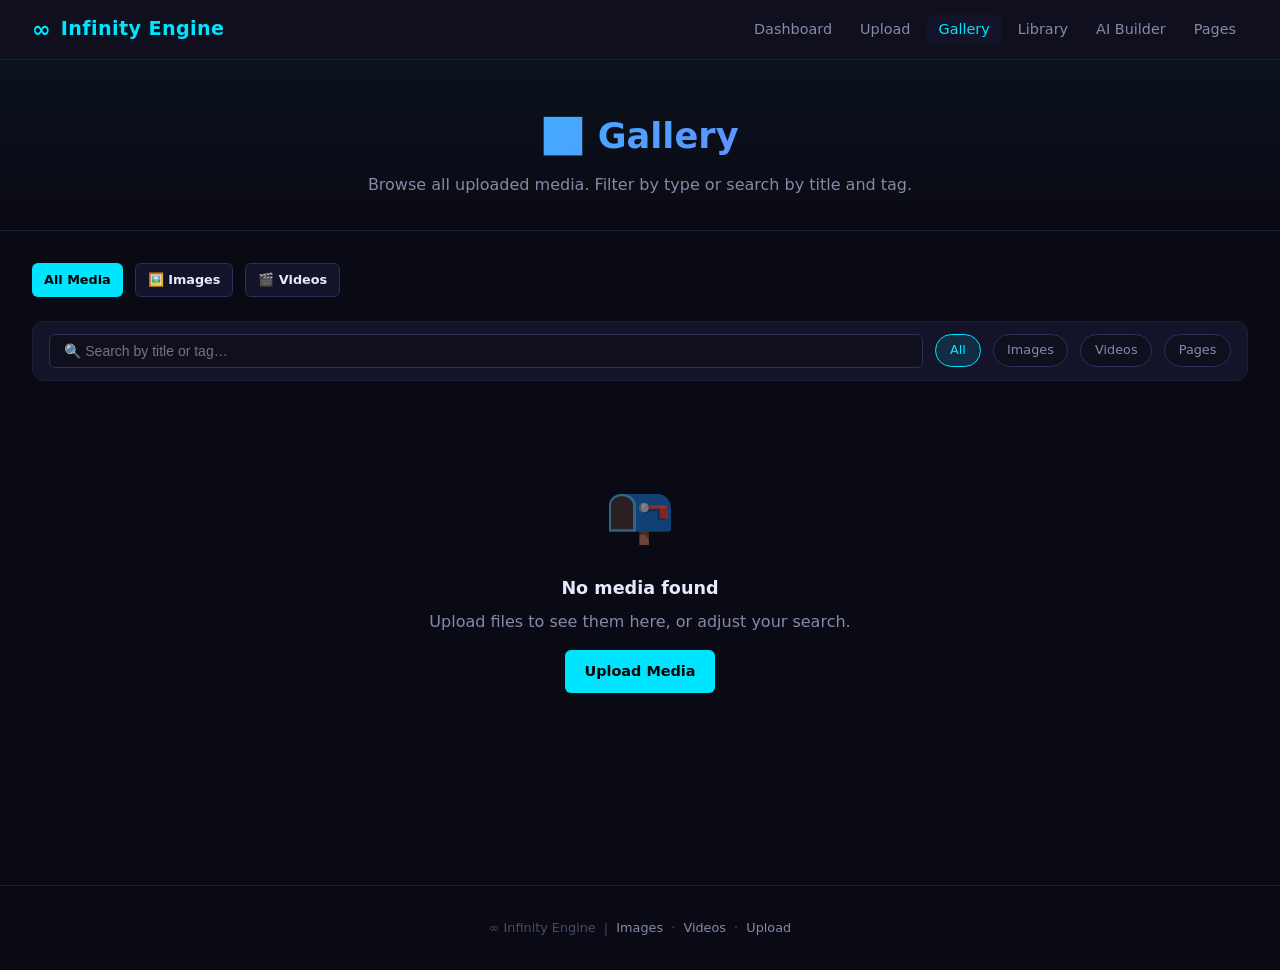
==== gallery/index.html @ b8942f6b "Implement Infinity Media & Page Hosting Engine Co-authored-by: www-infinity <267207412+www-infinity@" ====
<!DOCTYPE html>
<html lang="en">
<head>
  <meta charset="UTF-8">
  <meta name="viewport" content="width=device-width, initial-scale=1.0">
  <title>Gallery — Infinity Engine</title>
  <meta name="description" content="Browse all uploaded media: images, videos, AI art, and project galleries.">
  <link rel="stylesheet" href="/css/infinity.css">
</head>
<body data-page="gallery" data-filter="all">

  <nav>
    <a href="/index.html" class="nav-brand"><span class="logo-icon">∞</span> Infinity Engine</a>
    <ul class="nav-links">
      <li><a href="/index.html">Dashboard</a></li>
      <li><a href="/upload.html">Upload</a></li>
      <li><a href="/gallery/index.html" class="active">Gallery</a></li>
      <li><a href="/library/index.html">Library</a></li>
      <li><a href="/builder.html">AI Builder</a></li>
      <li><a href="/pages/">Pages</a></li>
    </ul>
  </nav>

  <div class="page-header">
    <h1>🖼️ Gallery</h1>
    <p>Browse all uploaded media. Filter by type or search by title and tag.</p>
  </div>

  <main>

    <!-- Section nav -->
    <div style="display:flex;gap:0.75rem;flex-wrap:wrap;margin-bottom:1.5rem">
      <a href="/gallery/index.html" class="btn btn-primary btn-sm">All Media</a>
      <a href="/gallery/images.html" class="btn btn-secondary btn-sm">🖼️ Images</a>
      <a href="/gallery/videos.html" class="btn btn-secondary btn-sm">🎬 Videos</a>
    </div>

    <!-- Filter bar -->
    <div class="filter-bar">
      <input type="search" id="gallery-search" placeholder="🔍 Search by title or tag…">
      <span class="filter-tag active" data-filter="all">All</span>
      <span class="filter-tag" data-filter="image">Images</span>
      <span class="filter-tag" data-filter="video">Videos</span>
      <span class="filter-tag" data-filter="html">Pages</span>
    </div>

    <!-- Gallery Grid -->
    <div class="card-grid" id="gallery-grid">
      <div class="empty-state" style="grid-column:1/-1">
        <span class="empty-icon">📭</span>
        <h3>No media yet</h3>
        <p>Upload files to see them here.</p>
        <a href="/upload.html" class="btn btn-primary" style="margin-top:1rem">Upload Media</a>
      </div>
    </div>

  </main>

  <footer>
    <p>∞ Infinity Engine &nbsp;|&nbsp; <a href="/gallery/images.html">Images</a> &nbsp;·&nbsp; <a href="/gallery/videos.html">Videos</a> &nbsp;·&nbsp; <a href="/upload.html">Upload</a></p>
  </footer>

  <div id="toast"></div>
  <script src="/js/infinity.js"></script>
</body>
</html>
---- css/infinity.css ----
/* Infinity Media & Page Hosting Engine — Shared Styles */

:root {
  --bg-primary: #0a0a14;
  --bg-secondary: #0f0f1e;
  --bg-card: #13132a;
  --bg-card-hover: #1a1a38;
  --accent-cyan: #00e5ff;
  --accent-purple: #a259ff;
  --accent-green: #00ff88;
  --accent-orange: #ff6b35;
  --accent-yellow: #ffd700;
  --text-primary: #e8e8ff;
  --text-secondary: #8888aa;
  --text-muted: #4a4a6a;
  --border: #1e1e3a;
  --border-bright: #2e2e5a;
  --status-approved: #00ff88;
  --status-review: #ffd700;
  --status-blocked: #ff4455;
  --shadow-glow-cyan: 0 0 20px rgba(0,229,255,0.2);
  --shadow-glow-purple: 0 0 20px rgba(162,89,255,0.2);
  --radius: 12px;
  --radius-sm: 6px;
  --transition: 0.2s ease;
}

* {
  margin: 0;
  padding: 0;
  box-sizing: border-box;
}

body {
  background: var(--bg-primary);
  color: var(--text-primary);
  font-family: 'Segoe UI', system-ui, -apple-system, sans-serif;
  min-height: 100vh;
  line-height: 1.6;
}

/* ── Navigation ── */
nav {
  background: var(--bg-secondary);
  border-bottom: 1px solid var(--border);
  padding: 0 2rem;
  position: sticky;
  top: 0;
  z-index: 100;
  display: flex;
  align-items: center;
  justify-content: space-between;
  height: 60px;
}

.nav-brand {
  display: flex;
  align-items: center;
  gap: 0.6rem;
  text-decoration: none;
  font-size: 1.2rem;
  font-weight: 700;
  color: var(--accent-cyan);
  letter-spacing: 0.02em;
}

.nav-brand .logo-icon {
  font-size: 1.4rem;
}

.nav-links {
  display: flex;
  gap: 0.25rem;
  list-style: none;
  flex-wrap: wrap;
}

.nav-links a {
  color: var(--text-secondary);
  text-decoration: none;
  padding: 0.4rem 0.75rem;
  border-radius: var(--radius-sm);
  font-size: 0.9rem;
  transition: color var(--transition), background var(--transition);
}

.nav-links a:hover,
.nav-links a.active {
  color: var(--text-primary);
  background: var(--bg-card);
}

.nav-links a.active {
  color: var(--accent-cyan);
}

/* ── Page Header ── */
.page-header {
  padding: 3rem 2rem 2rem;
  text-align: center;
  border-bottom: 1px solid var(--border);
  background: linear-gradient(180deg, rgba(0,229,255,0.04) 0%, transparent 100%);
}

.page-header h1 {
  font-size: 2.2rem;
  font-weight: 800;
  background: linear-gradient(135deg, var(--accent-cyan), var(--accent-purple));
  -webkit-background-clip: text;
  -webkit-text-fill-color: transparent;
  background-clip: text;
  margin-bottom: 0.5rem;
}

.page-header p {
  color: var(--text-secondary);
  font-size: 1rem;
  max-width: 600px;
  margin: 0 auto;
}

/* ── Main Content ── */
main {
  max-width: 1280px;
  margin: 0 auto;
  padding: 2rem;
}

/* ── Stats Row ── */
.stats-row {
  display: grid;
  grid-template-columns: repeat(auto-fit, minmax(150px, 1fr));
  gap: 1rem;
  margin-bottom: 2rem;
}

.stat-card {
  background: var(--bg-card);
  border: 1px solid var(--border);
  border-radius: var(--radius);
  padding: 1.25rem;
  text-align: center;
  transition: border-color var(--transition), box-shadow var(--transition);
}

.stat-card:hover {
  border-color: var(--accent-cyan);
  box-shadow: var(--shadow-glow-cyan);
}

.stat-card .stat-number {
  font-size: 2rem;
  font-weight: 800;
  color: var(--accent-cyan);
  display: block;
}

.stat-card .stat-label {
  font-size: 0.8rem;
  color: var(--text-secondary);
  text-transform: uppercase;
  letter-spacing: 0.08em;
  margin-top: 0.25rem;
}

/* ── Section Headers ── */
.section-header {
  display: flex;
  align-items: center;
  justify-content: space-between;
  margin-bottom: 1.25rem;
  padding-bottom: 0.75rem;
  border-bottom: 1px solid var(--border);
}

.section-header h2 {
  font-size: 1.1rem;
  font-weight: 600;
  color: var(--text-primary);
  display: flex;
  align-items: center;
  gap: 0.5rem;
}

.section-header a {
  font-size: 0.85rem;
  color: var(--accent-cyan);
  text-decoration: none;
  transition: opacity var(--transition);
}

.section-header a:hover {
  opacity: 0.8;
}

/* ── Cards Grid ── */
.card-grid {
  display: grid;
  grid-template-columns: repeat(auto-fill, minmax(220px, 1fr));
  gap: 1rem;
  margin-bottom: 2rem;
}

.media-card {
  background: var(--bg-card);
  border: 1px solid var(--border);
  border-radius: var(--radius);
  overflow: hidden;
  transition: border-color var(--transition), transform var(--transition), box-shadow var(--transition);
  cursor: pointer;
}

.media-card:hover {
  border-color: var(--accent-purple);
  transform: translateY(-2px);
  box-shadow: var(--shadow-glow-purple);
}

.media-card .card-thumb {
  width: 100%;
  aspect-ratio: 16/9;
  background: var(--bg-secondary);
  display: flex;
  align-items: center;
  justify-content: center;
  font-size: 2.5rem;
  border-bottom: 1px solid var(--border);
  overflow: hidden;
}

.media-card .card-thumb img,
.media-card .card-thumb video {
  width: 100%;
  height: 100%;
  object-fit: cover;
}

.media-card .card-body {
  padding: 0.75rem;
}

.media-card .card-title {
  font-size: 0.9rem;
  font-weight: 600;
  color: var(--text-primary);
  white-space: nowrap;
  overflow: hidden;
  text-overflow: ellipsis;
  margin-bottom: 0.25rem;
}

.media-card .card-meta {
  font-size: 0.75rem;
  color: var(--text-secondary);
  display: flex;
  justify-content: space-between;
  align-items: center;
}

/* ── Status Badges ── */
.badge {
  display: inline-flex;
  align-items: center;
  gap: 0.3rem;
  padding: 0.15rem 0.5rem;
  border-radius: 999px;
  font-size: 0.7rem;
  font-weight: 600;
  text-transform: uppercase;
  letter-spacing: 0.05em;
}

.badge-approved {
  background: rgba(0,255,136,0.15);
  color: var(--status-approved);
  border: 1px solid rgba(0,255,136,0.3);
}

.badge-review {
  background: rgba(255,215,0,0.15);
  color: var(--status-review);
  border: 1px solid rgba(255,215,0,0.3);
}

.badge-blocked {
  background: rgba(255,68,85,0.15);
  color: var(--status-blocked);
  border: 1px solid rgba(255,68,85,0.3);
}

/* ── Feature Cards ── */
.feature-grid {
  display: grid;
  grid-template-columns: repeat(auto-fit, minmax(280px, 1fr));
  gap: 1.25rem;
  margin-bottom: 2rem;
}

.feature-card {
  background: var(--bg-card);
  border: 1px solid var(--border);
  border-radius: var(--radius);
  padding: 1.5rem;
  text-decoration: none;
  color: inherit;
  transition: border-color var(--transition), transform var(--transition), box-shadow var(--transition);
  display: block;
}

.feature-card:hover {
  border-color: var(--accent-cyan);
  transform: translateY(-2px);
  box-shadow: var(--shadow-glow-cyan);
}

.feature-card .feature-icon {
  font-size: 2rem;
  margin-bottom: 0.75rem;
  display: block;
}

.feature-card h3 {
  font-size: 1rem;
  font-weight: 700;
  color: var(--text-primary);
  margin-bottom: 0.4rem;
}

.feature-card p {
  font-size: 0.85rem;
  color: var(--text-secondary);
  line-height: 1.5;
}

/* ── Upload Form ── */
.upload-zone {
  border: 2px dashed var(--border-bright);
  border-radius: var(--radius);
  padding: 3rem 2rem;
  text-align: center;
  background: var(--bg-card);
  transition: border-color var(--transition), background var(--transition);
  cursor: pointer;
  margin-bottom: 1.5rem;
}

.upload-zone.dragover,
.upload-zone:hover {
  border-color: var(--accent-cyan);
  background: rgba(0,229,255,0.04);
}

.upload-zone .upload-icon {
  font-size: 3rem;
  margin-bottom: 1rem;
  color: var(--accent-cyan);
  display: block;
}

.upload-zone h3 {
  font-size: 1.1rem;
  margin-bottom: 0.4rem;
}

.upload-zone p {
  color: var(--text-secondary);
  font-size: 0.875rem;
}

/* ── Forms ── */
.form-group {
  margin-bottom: 1.25rem;
}

.form-label {
  display: block;
  font-size: 0.875rem;
  font-weight: 500;
  color: var(--text-secondary);
  margin-bottom: 0.4rem;
}

.form-input,
.form-select,
.form-textarea {
  width: 100%;
  background: var(--bg-secondary);
  border: 1px solid var(--border-bright);
  border-radius: var(--radius-sm);
  padding: 0.6rem 0.9rem;
  color: var(--text-primary);
  font-size: 0.9rem;
  transition: border-color var(--transition);
}

.form-input:focus,
.form-select:focus,
.form-textarea:focus {
  outline: none;
  border-color: var(--accent-cyan);
  box-shadow: 0 0 0 2px rgba(0,229,255,0.12);
}

.form-select option {
  background: var(--bg-secondary);
}

.form-textarea {
  resize: vertical;
  min-height: 80px;
  font-family: inherit;
}

/* ── Buttons ── */
.btn {
  display: inline-flex;
  align-items: center;
  gap: 0.4rem;
  padding: 0.6rem 1.25rem;
  border-radius: var(--radius-sm);
  font-size: 0.9rem;
  font-weight: 600;
  border: none;
  cursor: pointer;
  text-decoration: none;
  transition: all var(--transition);
}

.btn-primary {
  background: var(--accent-cyan);
  color: #000;
}

.btn-primary:hover {
  background: #33eeff;
  box-shadow: 0 0 16px rgba(0,229,255,0.4);
}

.btn-secondary {
  background: var(--bg-card);
  color: var(--text-primary);
  border: 1px solid var(--border-bright);
}

.btn-secondary:hover {
  border-color: var(--accent-cyan);
  color: var(--accent-cyan);
}

.btn-purple {
  background: var(--accent-purple);
  color: #fff;
}

.btn-purple:hover {
  background: #b46fff;
  box-shadow: 0 0 16px rgba(162,89,255,0.4);
}

.btn-sm {
  padding: 0.35rem 0.75rem;
  font-size: 0.8rem;
}

/* ── Filter Bar ── */
.filter-bar {
  display: flex;
  gap: 0.75rem;
  align-items: center;
  flex-wrap: wrap;
  margin-bottom: 1.5rem;
  padding: 0.75rem 1rem;
  background: var(--bg-card);
  border: 1px solid var(--border);
  border-radius: var(--radius);
}

.filter-bar input[type="search"] {
  flex: 1;
  min-width: 180px;
  background: var(--bg-secondary);
  border: 1px solid var(--border-bright);
  border-radius: var(--radius-sm);
  padding: 0.5rem 0.9rem;
  color: var(--text-primary);
  font-size: 0.875rem;
}

.filter-bar input[type="search"]:focus {
  outline: none;
  border-color: var(--accent-cyan);
}

.filter-tag {
  padding: 0.35rem 0.85rem;
  border-radius: 999px;
  font-size: 0.8rem;
  background: var(--bg-secondary);
  border: 1px solid var(--border-bright);
  color: var(--text-secondary);
  cursor: pointer;
  transition: all var(--transition);
  white-space: nowrap;
}

.filter-tag:hover,
.filter-tag.active {
  background: rgba(0,229,255,0.12);
  border-color: var(--accent-cyan);
  color: var(--accent-cyan);
}

/* ── Metadata Table ── */
.meta-table {
  width: 100%;
  border-collapse: collapse;
  font-size: 0.85rem;
  margin-bottom: 2rem;
}

.meta-table th {
  text-align: left;
  padding: 0.6rem 1rem;
  background: var(--bg-card);
  color: var(--text-secondary);
  font-weight: 500;
  font-size: 0.75rem;
  text-transform: uppercase;
  letter-spacing: 0.07em;
  border-bottom: 1px solid var(--border);
}

.meta-table td {
  padding: 0.7rem 1rem;
  border-bottom: 1px solid var(--border);
  color: var(--text-primary);
  font-family: 'Courier New', monospace;
}

.meta-table tr:hover td {
  background: var(--bg-card);
}

/* ── Hero Banner ── */
.hero {
  padding: 5rem 2rem 3rem;
  text-align: center;
  position: relative;
  overflow: hidden;
}

.hero::before {
  content: '';
  position: absolute;
  inset: 0;
  background: radial-gradient(ellipse 80% 60% at 50% 0%, rgba(0,229,255,0.08) 0%, transparent 70%);
  pointer-events: none;
}

.hero h1 {
  font-size: clamp(2rem, 5vw, 3.5rem);
  font-weight: 900;
  background: linear-gradient(135deg, var(--accent-cyan) 0%, var(--accent-purple) 60%, var(--accent-green) 100%);
  -webkit-background-clip: text;
  -webkit-text-fill-color: transparent;
  background-clip: text;
  margin-bottom: 1rem;
  line-height: 1.15;
}

.hero p {
  color: var(--text-secondary);
  font-size: 1.1rem;
  max-width: 640px;
  margin: 0 auto 2rem;
}

.hero-actions {
  display: flex;
  gap: 1rem;
  justify-content: center;
  flex-wrap: wrap;
}

/* ── Empty State ── */
.empty-state {
  text-align: center;
  padding: 4rem 2rem;
  color: var(--text-secondary);
}

.empty-state .empty-icon {
  font-size: 3.5rem;
  margin-bottom: 1rem;
  display: block;
  opacity: 0.5;
}

.empty-state h3 {
  font-size: 1.1rem;
  color: var(--text-primary);
  margin-bottom: 0.4rem;
}

/* ── Notification Toast ── */
#toast {
  position: fixed;
  bottom: 1.5rem;
  right: 1.5rem;
  background: var(--bg-card);
  border: 1px solid var(--accent-green);
  color: var(--accent-green);
  padding: 0.75rem 1.25rem;
  border-radius: var(--radius);
  font-size: 0.9rem;
  font-weight: 500;
  box-shadow: 0 4px 20px rgba(0,0,0,0.5);
  transform: translateY(8px);
  opacity: 0;
  transition: all 0.3s ease;
  pointer-events: none;
  z-index: 9999;
}

#toast.show {
  transform: translateY(0);
  opacity: 1;
}

/* ── Footer ── */
footer {
  margin-top: 4rem;
  padding: 2rem;
  text-align: center;
  border-top: 1px solid var(--border);
  color: var(--text-muted);
  font-size: 0.8rem;
}

footer a {
  color: var(--text-secondary);
  text-decoration: none;
}

footer a:hover {
  color: var(--accent-cyan);
}

/* ── Responsive ── */
@media (max-width: 768px) {
  nav {
    padding: 0 1rem;
    flex-direction: column;
    height: auto;
    padding: 0.75rem 1rem;
    gap: 0.5rem;
  }

  .nav-links {
    gap: 0.1rem;
    justify-content: center;
  }

  .page-header h1 {
    font-size: 1.6rem;
  }

  main {
    padding: 1rem;
  }

  .hero {
    padding: 3rem 1rem 2rem;
  }
}
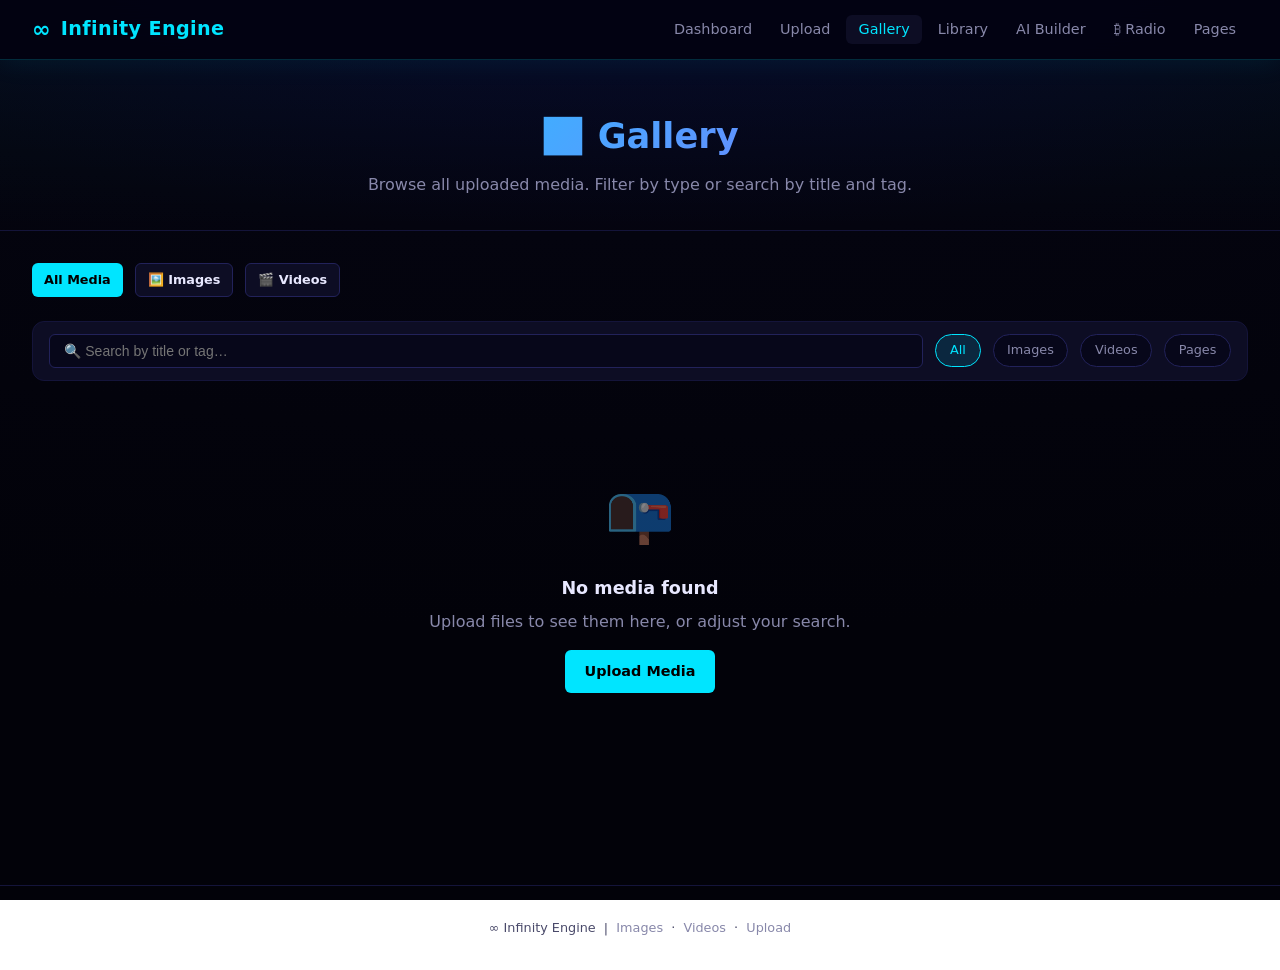
==== commit 5e374da0: "feat: overhaul builder page, add Bitcoin Radio, hamburger nav, verbose build log, admin device ID Co" ====
--- a/gallery/index.html
+++ b/gallery/index.html
@@ -5,19 +5,23 @@
   <meta name="viewport" content="width=device-width, initial-scale=1.0">
   <title>Gallery — Infinity Engine</title>
   <meta name="description" content="Browse all uploaded media: images, videos, AI art, and project galleries.">
-  <link rel="stylesheet" href="/css/infinity.css">
+  <link rel="stylesheet" href="../css/infinity.css">
 </head>
 <body data-page="gallery" data-filter="all">
 
   <nav>
-    <a href="/index.html" class="nav-brand"><span class="logo-icon">∞</span> Infinity Engine</a>
-    <ul class="nav-links">
-      <li><a href="/index.html">Dashboard</a></li>
-      <li><a href="/upload.html">Upload</a></li>
-      <li><a href="/gallery/index.html" class="active">Gallery</a></li>
-      <li><a href="/library/index.html">Library</a></li>
-      <li><a href="/builder.html">AI Builder</a></li>
-      <li><a href="/pages/">Pages</a></li>
+    <a href="../index.html" class="nav-brand"><span class="logo-icon">∞</span> Infinity Engine</a>
+    <button class="nav-hamburger" id="nav-toggle" aria-label="Toggle menu" aria-expanded="false">
+      <span></span><span></span><span></span>
+    </button>
+    <ul class="nav-links" id="nav-links">
+      <li><a href="../index.html">Dashboard</a></li>
+      <li><a href="../upload.html">Upload</a></li>
+      <li><a href="../gallery/index.html" class="active">Gallery</a></li>
+      <li><a href="../library/index.html">Library</a></li>
+      <li><a href="../builder.html">AI Builder</a></li>
+      <li><a href="../bitcoin-radio.html">₿ Radio</a></li>
+      <li><a href="../pages/">Pages</a></li>
     </ul>
   </nav>
 
@@ -30,9 +34,9 @@
 
     <!-- Section nav -->
     <div style="display:flex;gap:0.75rem;flex-wrap:wrap;margin-bottom:1.5rem">
-      <a href="/gallery/index.html" class="btn btn-primary btn-sm">All Media</a>
-      <a href="/gallery/images.html" class="btn btn-secondary btn-sm">🖼️ Images</a>
-      <a href="/gallery/videos.html" class="btn btn-secondary btn-sm">🎬 Videos</a>
+      <a href="../gallery/index.html" class="btn btn-primary btn-sm">All Media</a>
+      <a href="../gallery/images.html" class="btn btn-secondary btn-sm">🖼️ Images</a>
+      <a href="../gallery/videos.html" class="btn btn-secondary btn-sm">🎬 Videos</a>
     </div>
 
     <!-- Filter bar -->
@@ -50,17 +54,17 @@
         <span class="empty-icon">📭</span>
         <h3>No media yet</h3>
         <p>Upload files to see them here.</p>
-        <a href="/upload.html" class="btn btn-primary" style="margin-top:1rem">Upload Media</a>
+        <a href="../upload.html" class="btn btn-primary" style="margin-top:1rem">Upload Media</a>
       </div>
     </div>
 
   </main>
 
   <footer>
-    <p>∞ Infinity Engine &nbsp;|&nbsp; <a href="/gallery/images.html">Images</a> &nbsp;·&nbsp; <a href="/gallery/videos.html">Videos</a> &nbsp;·&nbsp; <a href="/upload.html">Upload</a></p>
+    <p>∞ Infinity Engine &nbsp;|&nbsp; <a href="../gallery/images.html">Images</a> &nbsp;·&nbsp; <a href="../gallery/videos.html">Videos</a> &nbsp;·&nbsp; <a href="../upload.html">Upload</a></p>
   </footer>
 
   <div id="toast"></div>
-  <script src="/js/infinity.js"></script>
+  <script src="../js/infinity.js"></script>
 </body>
 </html>
--- a/css/infinity.css
+++ b/css/infinity.css
@@ -1,10 +1,10 @@
 /* Infinity Media & Page Hosting Engine — Shared Styles */
 
 :root {
-  --bg-primary: #0a0a14;
-  --bg-secondary: #0f0f1e;
-  --bg-card: #13132a;
-  --bg-card-hover: #1a1a38;
+  --bg-primary: #03030d;
+  --bg-secondary: #07071a;
+  --bg-card: #0d0d24;
+  --bg-card-hover: #12123a;
   --accent-cyan: #00e5ff;
   --accent-purple: #a259ff;
   --accent-green: #00ff88;
@@ -13,13 +13,13 @@
   --text-primary: #e8e8ff;
   --text-secondary: #8888aa;
   --text-muted: #4a4a6a;
-  --border: #1e1e3a;
-  --border-bright: #2e2e5a;
+  --border: #14143a;
+  --border-bright: #22225a;
   --status-approved: #00ff88;
   --status-review: #ffd700;
   --status-blocked: #ff4455;
-  --shadow-glow-cyan: 0 0 20px rgba(0,229,255,0.2);
-  --shadow-glow-purple: 0 0 20px rgba(162,89,255,0.2);
+  --shadow-glow-cyan: 0 0 24px rgba(0,229,255,0.3), 0 0 48px rgba(0,229,255,0.1);
+  --shadow-glow-purple: 0 0 24px rgba(162,89,255,0.3), 0 0 48px rgba(162,89,255,0.1);
   --radius: 12px;
   --radius-sm: 6px;
   --transition: 0.2s ease;
@@ -32,7 +32,8 @@
 }
 
 body {
-  background: var(--bg-primary);
+  background: radial-gradient(ellipse 160% 80% at 50% -10%, #080028 0%, #04040f 45%, #020209 100%);
+  background-attachment: fixed;
   color: var(--text-primary);
   font-family: 'Segoe UI', system-ui, -apple-system, sans-serif;
   min-height: 100vh;
@@ -41,8 +42,8 @@
 
 /* ── Navigation ── */
 nav {
-  background: var(--bg-secondary);
-  border-bottom: 1px solid var(--border);
+  background: rgba(3,3,18,0.96);
+  border-bottom: 1px solid rgba(0,229,255,0.18);
   padding: 0 2rem;
   position: sticky;
   top: 0;
@@ -51,6 +52,9 @@
   align-items: center;
   justify-content: space-between;
   height: 60px;
+  backdrop-filter: blur(20px);
+  -webkit-backdrop-filter: blur(20px);
+  box-shadow: 0 1px 30px rgba(0,229,255,0.08);
 }
 
 .nav-brand {
@@ -134,6 +138,11 @@
   margin-bottom: 2rem;
 }
 
+@keyframes flux-pulse {
+  0%, 100% { box-shadow: 0 0 0 rgba(0,229,255,0); border-color: var(--border); }
+  50% { box-shadow: 0 0 18px rgba(0,229,255,0.15); border-color: rgba(0,229,255,0.25); }
+}
+
 .stat-card {
   background: var(--bg-card);
   border: 1px solid var(--border);
@@ -141,11 +150,20 @@
   padding: 1.25rem;
   text-align: center;
   transition: border-color var(--transition), box-shadow var(--transition);
-}
+  animation: flux-pulse 4s ease-in-out infinite;
+}
+
+/* Stagger pulse for the 6 dashboard stat cards (matches index.html .stats-row) */
+.stat-card:nth-child(2) { animation-delay: 0.6s; }
+.stat-card:nth-child(3) { animation-delay: 1.2s; }
+.stat-card:nth-child(4) { animation-delay: 1.8s; }
+.stat-card:nth-child(5) { animation-delay: 2.4s; }
+.stat-card:nth-child(6) { animation-delay: 3.0s; }
 
 .stat-card:hover {
   border-color: var(--accent-cyan);
   box-shadow: var(--shadow-glow-cyan);
+  animation: none;
 }
 
 .stat-card .stat-number {
@@ -297,7 +315,7 @@
 }
 
 .feature-card {
-  background: var(--bg-card);
+  background: linear-gradient(145deg, var(--bg-card) 0%, rgba(10,10,36,0.9) 100%);
   border: 1px solid var(--border);
   border-radius: var(--radius);
   padding: 1.5rem;
@@ -305,12 +323,30 @@
   color: inherit;
   transition: border-color var(--transition), transform var(--transition), box-shadow var(--transition);
   display: block;
+  position: relative;
+  overflow: hidden;
+}
+
+.feature-card::before {
+  content: '';
+  position: absolute;
+  top: 0;
+  left: 0;
+  right: 0;
+  height: 1px;
+  background: linear-gradient(90deg, transparent, rgba(0,229,255,0.4), transparent);
+  opacity: 0;
+  transition: opacity var(--transition);
 }
 
 .feature-card:hover {
-  border-color: var(--accent-cyan);
-  transform: translateY(-2px);
-  box-shadow: var(--shadow-glow-cyan);
+  border-color: rgba(0,229,255,0.4);
+  transform: translateY(-3px);
+  box-shadow: 0 8px 32px rgba(0,229,255,0.12), 0 0 0 1px rgba(0,229,255,0.08);
+}
+
+.feature-card:hover::before {
+  opacity: 1;
 }
 
 .feature-card .feature-icon {
@@ -547,14 +583,64 @@
   text-align: center;
   position: relative;
   overflow: hidden;
+  min-height: 520px;
+  display: flex;
+  flex-direction: column;
+  align-items: center;
+  justify-content: center;
+}
+
+/* Canvas placed as hero background */
+#flux-canvas {
+  position: absolute;
+  inset: 0;
+  width: 100%;
+  height: 100%;
+  z-index: 0;
+  pointer-events: none;
+}
+
+/* Hero text sits above canvas */
+.hero-content {
+  position: relative;
+  z-index: 1;
+}
+
+/* ── 3D Infinity Symbol ── */
+.infinity-3d {
+  font-size: clamp(4rem, 12vw, 8rem);
+  font-weight: 900;
+  line-height: 1;
+  color: transparent;
+  background: linear-gradient(135deg, #00e5ff 0%, #a259ff 50%, #00ff88 100%);
+  -webkit-background-clip: text;
+  background-clip: text;
+  display: inline-block;
+  margin-bottom: 1.5rem;
+  animation: infinity-float 4s ease-in-out infinite, infinity-glow 6s ease-in-out infinite;
+  will-change: transform, filter;
+}
+
+@keyframes infinity-float {
+  0%, 100% { transform: translateY(0px) rotateY(0deg); }
+  25% { transform: translateY(-8px) rotateY(15deg); }
+  50% { transform: translateY(-4px) rotateY(0deg); }
+  75% { transform: translateY(-10px) rotateY(-15deg); }
+}
+
+@keyframes infinity-glow {
+  0%, 100% { filter: drop-shadow(0 0 18px rgba(0,229,255,0.8)) drop-shadow(0 0 36px rgba(0,229,255,0.3)); }
+  33% { filter: drop-shadow(0 0 22px rgba(162,89,255,0.9)) drop-shadow(0 0 44px rgba(162,89,255,0.35)); }
+  66% { filter: drop-shadow(0 0 20px rgba(0,255,136,0.8)) drop-shadow(0 0 40px rgba(0,255,136,0.3)); }
 }
 
 .hero::before {
   content: '';
   position: absolute;
   inset: 0;
-  background: radial-gradient(ellipse 80% 60% at 50% 0%, rgba(0,229,255,0.08) 0%, transparent 70%);
+  background: radial-gradient(ellipse 70% 55% at 50% 0%, rgba(0,229,255,0.07) 0%, transparent 70%);
   pointer-events: none;
+  z-index: 0;
 }
 
 .hero h1 {
@@ -646,19 +732,190 @@
   color: var(--accent-cyan);
 }
 
+/* ── Hamburger Menu ── */
+.nav-hamburger {
+  display: none;
+  flex-direction: column;
+  justify-content: space-between;
+  width: 28px;
+  height: 20px;
+  cursor: pointer;
+  background: none;
+  border: none;
+  padding: 0;
+  z-index: 200;
+}
+
+.nav-hamburger span {
+  display: block;
+  height: 2px;
+  background: var(--accent-cyan);
+  border-radius: 2px;
+  transition: all 0.25s ease;
+}
+
+.nav-hamburger.open span:nth-child(1) { transform: translateY(9px) rotate(45deg); }
+.nav-hamburger.open span:nth-child(2) { opacity: 0; }
+.nav-hamburger.open span:nth-child(3) { transform: translateY(-9px) rotate(-45deg); }
+
+/* ── Warning Banner ── */
+.system-warning {
+  background: rgba(255,68,85,0.08);
+  border: 1px solid rgba(255,68,85,0.3);
+  border-radius: var(--radius);
+  padding: 0.75rem 1rem;
+  font-size: 0.8rem;
+  color: #ff8899;
+  line-height: 1.5;
+  margin-bottom: 1rem;
+}
+
+.system-warning strong { color: var(--status-blocked); }
+
+/* ── Build Log ── */
+.build-log-code {
+  font-family: 'Courier New', monospace;
+  font-size: 0.75rem;
+  color: #88ffcc;
+  margin-left: 1rem;
+  white-space: pre-wrap;
+  word-break: break-all;
+  opacity: 0.75;
+}
+
+/* ── Bitcoin Radio ── */
+.radio-dial {
+  display: flex;
+  flex-direction: column;
+  align-items: center;
+  justify-content: center;
+  padding: 2rem 1rem;
+}
+
+.slot-machine {
+  background: var(--bg-card);
+  border: 2px solid var(--border-bright);
+  border-radius: var(--radius);
+  padding: 1.5rem 2rem;
+  text-align: center;
+  min-width: 280px;
+  position: relative;
+  overflow: hidden;
+}
+
+.slot-machine::before {
+  content: '';
+  position: absolute;
+  inset: 0;
+  background: radial-gradient(ellipse 80% 50% at 50% 0%, rgba(162,89,255,0.06), transparent);
+  pointer-events: none;
+}
+
+.slot-display {
+  font-size: 3.5rem;
+  line-height: 1;
+  min-height: 4.5rem;
+  display: flex;
+  align-items: center;
+  justify-content: center;
+  margin-bottom: 0.5rem;
+  transition: all 0.15s ease;
+}
+
+.slot-display.spinning {
+  animation: slot-spin 0.12s ease-in-out infinite alternate;
+}
+
+@keyframes slot-spin {
+  from { transform: scaleY(0.8); opacity: 0.5; }
+  to   { transform: scaleY(1.1); opacity: 1; }
+}
+
+.slot-channel-name {
+  font-size: 1.1rem;
+  font-weight: 700;
+  color: var(--accent-purple);
+  min-height: 1.5em;
+  margin-bottom: 0.25rem;
+}
+
+.slot-seed {
+  font-size: 0.65rem;
+  font-family: monospace;
+  color: var(--text-muted);
+  word-break: break-all;
+  margin-top: 0.5rem;
+}
+
+.radio-channels-grid {
+  display: grid;
+  grid-template-columns: repeat(auto-fill, minmax(130px, 1fr));
+  gap: 0.6rem;
+  margin-top: 1.5rem;
+}
+
+.radio-channel-btn {
+  background: var(--bg-card);
+  border: 1px solid var(--border);
+  border-radius: var(--radius-sm);
+  padding: 0.6rem 0.5rem;
+  text-align: center;
+  cursor: pointer;
+  transition: all var(--transition);
+  font-size: 0.8rem;
+  color: var(--text-secondary);
+}
+
+.radio-channel-btn:hover,
+.radio-channel-btn.active {
+  border-color: var(--accent-purple);
+  color: var(--text-primary);
+  background: rgba(162,89,255,0.1);
+}
+
+.radio-channel-btn .ch-icon { font-size: 1.4rem; display: block; margin-bottom: 0.2rem; }
+
 /* ── Responsive ── */
 @media (max-width: 768px) {
+  .nav-hamburger { display: flex; }
+
   nav {
     padding: 0 1rem;
+    height: 56px;
+    position: relative;
+  }
+
+  .nav-links {
+    display: none;
+    position: absolute;
+    top: 56px;
+    left: 0;
+    right: 0;
+    background: rgba(3,3,18,0.98);
+    border-bottom: 1px solid rgba(0,229,255,0.18);
+    backdrop-filter: blur(20px);
     flex-direction: column;
-    height: auto;
-    padding: 0.75rem 1rem;
-    gap: 0.5rem;
+    gap: 0;
+    padding: 0.5rem 0;
+    z-index: 150;
   }
 
-  .nav-links {
-    gap: 0.1rem;
-    justify-content: center;
+  .nav-links.open { display: flex; }
+
+  .nav-links li { width: 100%; }
+
+  .nav-links a {
+    display: block;
+    padding: 0.75rem 1.5rem;
+    font-size: 1rem;
+    border-radius: 0;
+    border-bottom: 1px solid var(--border);
+  }
+
+  .nav-links li:last-child a { border-bottom: none; }
+
+  .page-header {
+    padding: 1.5rem 1rem 1rem;
   }
 
   .page-header h1 {
@@ -671,5 +928,10 @@
 
   .hero {
     padding: 3rem 1rem 2rem;
+    min-height: 420px;
   }
-}
+
+  .infinity-3d {
+    font-size: clamp(3rem, 18vw, 5rem);
+  }
+}
